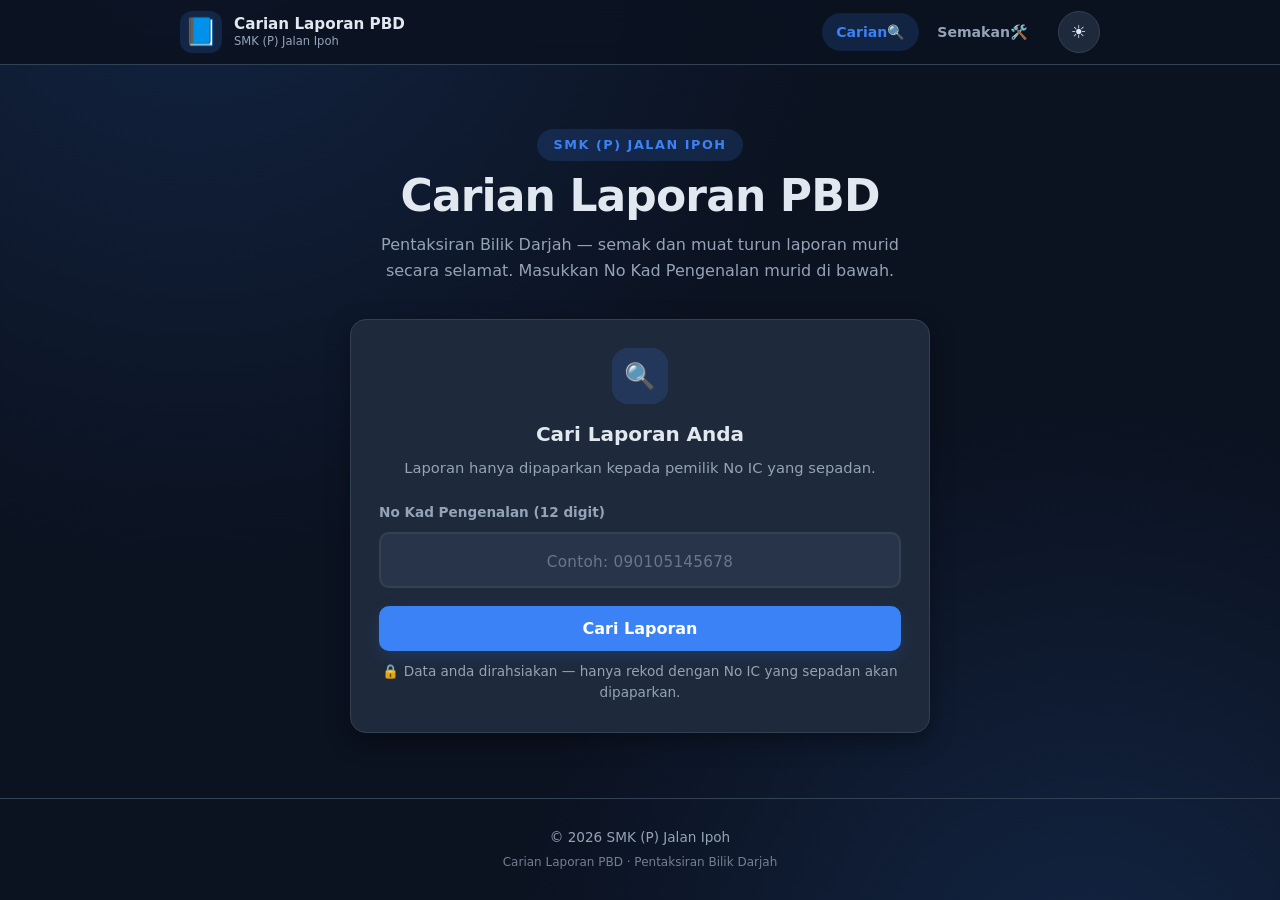
==== index.html @ d4ee6650 "iPBD-SMPJI - Sistem Carian Laporan PBD v1.0" ====
<!DOCTYPE html>
<html lang="ms" class="dark">
<head>
  <meta charset="UTF-8">
  <meta name="viewport" content="width=device-width, initial-scale=1.0">
  <meta name="description" content="Carian Laporan PBD — semak dan muat turun laporan Pentaksiran Bilik Darjah murid secara selamat menggunakan No Kad Pengenalan.">
  <title>Carian Laporan PBD</title>
  <!-- Skrip anti-kelip tema (mesti sebelum CSS) -->
  <script>
    (function () {
      try {
        var t = localStorage.getItem('pbd_tema');
        if (t === 'light') {
          document.documentElement.classList.remove('dark');
        } else {
          document.documentElement.classList.add('dark');
        }
      } catch (e) {}
    })();
  </script>
  <link rel="stylesheet" href="css/style.css">
</head>
<body>

  <!-- Header sepunya (diisi oleh js/common.js) -->
  <div id="header-placeholder"></div>

  <main>
    <!-- Bahagian hero -->
    <section class="hero">
      <div class="container hero-inner">
        <span class="hero-sekolah" id="hero-sekolah">SMK (P) Jalan Ipoh</span>
        <h1 class="hero-title">Carian Laporan PBD</h1>
        <p class="hero-sub">Pentaksiran Bilik Darjah — semak dan muat turun laporan murid secara selamat. Masukkan No Kad Pengenalan murid di bawah.</p>
      </div>
    </section>

    <div class="container container-narrow">
      <!-- Kad carian -->
      <section class="card">
        <div class="card-icon">🔍</div>
        <h2>Cari Laporan Anda</h2>
        <p class="card-sub">Laporan hanya dipaparkan kepada pemilik No IC yang sepadan.</p>

        <form id="form-carian" novalidate>
          <label class="field-label" for="ic-murid">No Kad Pengenalan (12 digit)</label>
          <input type="text" id="ic-murid" class="ic-input" inputmode="numeric" autocomplete="off"
                 maxlength="12" placeholder="Contoh: 090105145678" aria-describedby="nota-ic">
          <button type="submit" class="btn btn-primary btn-block" id="btn-cari">Cari Laporan</button>
        </form>
        <p class="teks-kecil teks-muted teks-pusat" id="nota-ic" style="margin:10px 0 0;">🔒 Data anda dirahsiakan — hanya rekod dengan No IC yang sepadan akan dipaparkan.</p>

        <!-- Keadaan muat -->
        <div class="loading hidden" id="loading" role="status" aria-live="polite">
          <span class="spinner"></span>
          <p>Mencari laporan anda…</p>
        </div>

        <!-- Keadaan ralat -->
        <div class="notice notice-error hidden" id="error-format" role="alert">
          ⚠️ Sila masukkan No IC yang lengkap (12 digit).
        </div>
        <div class="notice notice-error hidden" id="error-tiada" role="alert">
          🔍 Tiada rekod ditemui untuk No IC ini. Sila semak semula.
          <small>Jika anda yakin maklumat adalah betul, sila hubungi guru kelas anda.</small>
        </div>
        <div class="notice notice-error hidden" id="error-api" role="alert">
          ⚠️ Ralat sambungan. Cuba lagi.
        </div>
      </section>

      <!-- Kad hasil carian (disembunyikan sehingga ditemui) -->
      <section class="result-card hidden" id="hasil-card" aria-live="polite">
        <div class="result-avatar">👤</div>
        <span class="result-badge">Laporan PBD Ditemui</span>
        <h2 id="hasil-nama">—</h2>
        <p class="result-kelas" id="hasil-kelas">—</p>
        <div id="hasil-tindakan"></div>
        <p class="result-nota">🔒 Laporan ini adalah untuk kegunaan murid/ibu bapa sahaja</p>
      </section>
    </div>
  </main>

  <!-- Footer sepunya (diisi oleh js/common.js) -->
  <div id="footer-placeholder"></div>

  <script src="js/data.js"></script>
  <script src="js/common.js"></script>
  <script>
    (function () {
      var icInput = null;
      var formCarian = null;
      var syncGagal = false;

      function sembunyi(id) {
        var el = document.getElementById(id);
        if (el) { el.classList.add('hidden'); }
      }

      function tunjuk(id) {
        var el = document.getElementById(id);
        if (el) { el.classList.remove('hidden'); }
      }

      function sembunyiSemuaMesej() {
        ['loading', 'error-format', 'error-tiada', 'error-api'].forEach(sembunyi);
        sembunyi('hasil-card');
      }

      function paparHasil(murid) {
        document.getElementById('hasil-nama').textContent = murid.nama;
        document.getElementById('hasil-kelas').textContent =
          'Tingkatan ' + (murid.tingkatan || '-') + ' • Kelas ' + (murid.kelas || '-');

        var tindakan = document.getElementById('hasil-tindakan');
        var link = String(murid.linkLaporan || '').trim();
        if (link !== '') {
          tindakan.innerHTML =
            '<a class="btn btn-primary btn-block" href="' + esc(link) +
            '" target="_blank" rel="noopener noreferrer">📥 Buka Laporan PBD</a>';
        } else {
          tindakan.innerHTML =
            '<div class="notice notice-warning">📄 Laporan belum disediakan. Sila hubungi guru kelas anda.</div>';
        }
        tunjuk('hasil-card');
      }

      function cariLaporan(e) {
        if (e) { e.preventDefault(); }
        var ic = icInput.value.trim();
        sembunyiSemuaMesej();

        if (ic.length !== 12) {
          tunjuk('error-format');
          icInput.focus();
          return;
        }

        tunjuk('loading');

        /* Sedikit kelewatan untuk kesan "mencari" dan membolehkan spinner kelihatan */
        setTimeout(function () {
          var murid = cariMurid(ic);
          sembunyi('loading');
          if (murid) {
            paparHasil(murid);
          } else if (syncGagal) {
            tunjuk('error-api');
          } else {
            tunjuk('error-tiada');
          }
        }, 650);
      }

      document.addEventListener('DOMContentLoaded', function () {
        icInput = document.getElementById('ic-murid');
        formCarian = document.getElementById('form-carian');

        /* Hanya terima digit; hadkan kepada 12 aksara */
        icInput.addEventListener('input', function () {
          this.value = this.value.replace(/\D/g, '').slice(0, 12);
        });

        formCarian.addEventListener('submit', cariLaporan);

        document.getElementById('hero-sekolah').textContent = getTetapan().namaSekolah;

        /* Muat data terkini daripada API jika API_URL telah diisi */
        if (API_URL) {
          syncDataFromApi().then(function (ok) {
            syncGagal = !ok;
            document.getElementById('hero-sekolah').textContent = getTetapan().namaSekolah;
          });
        }
      });
    })();
  </script>
</body>
</html>
---- css/style.css ----
/* ==========================================================================
   Carian Laporan PBD — style.css
   Sistem carian laporan PBD (Pentaksiran Bilik Darjah)
   Tema gelap (lalai) + tema cerah | Reka bentuk mudah-alih dahulu
   ========================================================================== */

/* ---------- 1. Pemboleh ubah tema ---------- */
:root {
  /* Tema cerah (digunakan apabila kelas .dark tiada pada <html>) */
  --bg: #f1f5f9;
  --bg-soft: #e2e8f0;
  --card: #ffffff;
  --card-2: #f8fafc;
  --text: #0f172a;
  --text-muted: #64748b;
  --border: #e2e8f0;
  --accent: #3b82f6;
  --accent-hover: #2563eb;
  --accent-soft: #dbeafe;
  --accent-text: #ffffff;
  --danger: #dc2626;
  --danger-soft: #fee2e2;
  --danger-text: #991b1b;
  --success: #16a34a;
  --success-soft: #dcfce7;
  --success-text: #166534;
  --warning: #d97706;
  --warning-soft: #fef3c7;
  --warning-text: #92400e;
  --shadow: 0 8px 24px rgba(15, 23, 42, 0.08);
  --shadow-lg: 0 16px 40px rgba(15, 23, 42, 0.12);
  --header-bg: rgba(255, 255, 255, 0.85);
  --radius: 16px;
  --radius-sm: 10px;
  --radius-xs: 8px;
  --font: 'Inter', ui-sans-serif, system-ui, -apple-system, 'Segoe UI', sans-serif;
}

html.dark {
  /* Tema gelap (lalai) */
  --bg: #0b1220;
  --bg-soft: #0f172a;
  --card: #1e293b;
  --card-2: #273449;
  --text: #e2e8f0;
  --text-muted: #94a3b8;
  --border: #334155;
  --accent: #3b82f6;
  --accent-hover: #60a5fa;
  --accent-soft: rgba(59, 130, 246, 0.16);
  --accent-text: #ffffff;
  --danger: #f87171;
  --danger-soft: rgba(239, 68, 68, 0.16);
  --danger-text: #fca5a5;
  --success: #4ade80;
  --success-soft: rgba(34, 197, 94, 0.16);
  --success-text: #86efac;
  --warning: #fbbf24;
  --warning-soft: rgba(245, 158, 11, 0.16);
  --warning-text: #fde68a;
  --shadow: 0 8px 24px rgba(0, 0, 0, 0.35);
  --shadow-lg: 0 16px 40px rgba(0, 0, 0, 0.45);
  --header-bg: rgba(11, 18, 32, 0.85);
}

/* ---------- 2. Tetapan asas ---------- */
*,
*::before,
*::after {
  box-sizing: border-box;
}

html {
  -webkit-text-size-adjust: 100%;
  scroll-behavior: smooth;
}

body {
  margin: 0;
  min-height: 100vh;
  display: flex;
  flex-direction: column;
  font-family: var(--font);
  font-size: 16px;
  line-height: 1.6;
  color: var(--text);
  background-color: var(--bg);
  background-image: radial-gradient(circle at 15% -10%, var(--accent-soft), transparent 45%),
    radial-gradient(circle at 85% 110%, var(--accent-soft), transparent 40%);
  background-attachment: fixed;
  transition: background-color 0.25s ease, color 0.25s ease;
}

img {
  max-width: 100%;
  height: auto;
}

a {
  color: var(--accent);
  text-decoration: none;
}

a:hover {
  color: var(--accent-hover);
  text-decoration: underline;
}

button {
  font-family: inherit;
  cursor: pointer;
}

input {
  font-family: inherit;
}

::selection {
  background: var(--accent);
  color: var(--accent-text);
}

:focus-visible {
  outline: 3px solid var(--accent);
  outline-offset: 2px;
  border-radius: 4px;
}

::-webkit-scrollbar {
  width: 10px;
  height: 10px;
}

::-webkit-scrollbar-track {
  background: var(--bg);
}

::-webkit-scrollbar-thumb {
  background: var(--border);
  border-radius: 999px;
}

::-webkit-scrollbar-thumb:hover {
  background: var(--text-muted);
}

/* ---------- 3. Susun atur ---------- */
.container {
  width: 100%;
  max-width: 960px;
  margin: 0 auto;
  padding: 0 20px;
}

.container-narrow {
  max-width: 620px;
}

main {
  flex: 1 0 auto;
}

/* ---------- 4. Header & navigasi ---------- */
.header {
  position: sticky;
  top: 0;
  z-index: 50;
  background: var(--header-bg);
  -webkit-backdrop-filter: blur(12px);
  backdrop-filter: blur(12px);
  border-bottom: 1px solid var(--border);
  transition: background-color 0.25s ease;
}

.header-inner {
  display: flex;
  align-items: center;
  gap: 16px;
  min-height: 64px;
}

.brand {
  display: flex;
  align-items: center;
  gap: 12px;
  color: var(--text);
  text-decoration: none;
  min-width: 0;
}

.brand:hover {
  color: var(--text);
  text-decoration: none;
}

.logo-emoji {
  font-size: 1.7rem;
  line-height: 1;
  display: flex;
  align-items: center;
  justify-content: center;
  width: 42px;
  height: 42px;
  border-radius: 12px;
  background: var(--accent-soft);
  flex-shrink: 0;
}

.logo-img {
  width: 42px;
  height: 42px;
  object-fit: contain;
  border-radius: 10px;
  flex-shrink: 0;
}

.brand-text {
  display: flex;
  flex-direction: column;
  line-height: 1.25;
  min-width: 0;
}

.brand-text strong {
  font-size: 0.95rem;
  font-weight: 700;
  white-space: nowrap;
  overflow: hidden;
  text-overflow: ellipsis;
}

.brand-text small {
  font-size: 0.72rem;
  color: var(--text-muted);
  white-space: nowrap;
  overflow: hidden;
  text-overflow: ellipsis;
}

.nav {
  display: flex;
  align-items: center;
  gap: 4px;
  margin-left: auto;
}

.nav-link {
  display: inline-flex;
  align-items: center;
  padding: 8px 14px;
  border-radius: 999px;
  font-size: 0.88rem;
  font-weight: 600;
  color: var(--text-muted);
  transition: background-color 0.2s ease, color 0.2s ease;
}

.nav-link:hover {
  color: var(--text);
  background: var(--accent-soft);
  text-decoration: none;
}

.nav-link.aktif {
  color: var(--accent);
  background: var(--accent-soft);
}

.btn-tema {
  display: inline-flex;
  align-items: center;
  justify-content: center;
  width: 42px;
  height: 42px;
  border: 1px solid var(--border);
  border-radius: 50%;
  background: var(--card);
  color: var(--text);
  font-size: 1.1rem;
  flex-shrink: 0;
  transition: border-color 0.2s ease, transform 0.2s ease, background-color 0.2s ease;
}

.btn-tema:hover {
  border-color: var(--accent);
  transform: rotate(15deg);
}

/* ---------- 5. Hero ---------- */
.hero {
  text-align: center;
  padding: 64px 0 36px;
}

.hero-inner {
  display: flex;
  flex-direction: column;
  align-items: center;
  gap: 10px;
}

.hero-sekolah {
  display: inline-flex;
  align-items: center;
  gap: 8px;
  font-size: 0.8rem;
  font-weight: 700;
  letter-spacing: 0.12em;
  text-transform: uppercase;
  color: var(--accent);
  background: var(--accent-soft);
  padding: 6px 16px;
  border-radius: 999px;
}

.hero-title {
  margin: 0;
  font-size: clamp(1.9rem, 5vw, 2.75rem);
  font-weight: 800;
  letter-spacing: -0.02em;
  line-height: 1.15;
}

.hero-sub {
  margin: 0;
  max-width: 520px;
  font-size: 1rem;
  color: var(--text-muted);
}

/* ---------- 6. Kad ---------- */
.card {
  background: var(--card);
  border: 1px solid var(--border);
  border-radius: var(--radius);
  box-shadow: var(--shadow);
  padding: 28px;
  transition: background-color 0.25s ease, border-color 0.25s ease;
}

.card-icon {
  display: flex;
  align-items: center;
  justify-content: center;
  width: 56px;
  height: 56px;
  margin: 0 auto 14px;
  font-size: 1.6rem;
  border-radius: 16px;
  background: var(--accent-soft);
}

.card h2 {
  margin: 0 0 6px;
  font-size: 1.25rem;
  font-weight: 700;
  text-align: center;
}

.card-sub {
  margin: 0 0 22px;
  text-align: center;
  color: var(--text-muted);
  font-size: 0.92rem;
}

/* ---------- 7. Borang & input ---------- */
.field-label {
  display: block;
  margin-bottom: 8px;
  font-size: 0.85rem;
  font-weight: 600;
  color: var(--text-muted);
}

.ic-input {
  display: block;
  width: 100%;
  padding: 14px 16px;
  font-size: 1.3rem;
  font-weight: 600;
  letter-spacing: 0.14em;
  text-align: center;
  color: var(--text);
  background: var(--card-2);
  border: 2px solid var(--border);
  border-radius: var(--radius-sm);
  transition: border-color 0.2s ease, box-shadow 0.2s ease, background-color 0.25s ease;
  -moz-appearance: textfield;
  appearance: textfield;
}

.ic-input::-webkit-outer-spin-button,
.ic-input::-webkit-inner-spin-button {
  -webkit-appearance: none;
  margin: 0;
}

.ic-input::placeholder {
  font-weight: 400;
  font-size: 0.95rem;
  letter-spacing: 0.02em;
  color: var(--text-muted);
  opacity: 0.6;
}

.ic-input:focus {
  outline: none;
  border-color: var(--accent);
  box-shadow: 0 0 0 4px var(--accent-soft);
}

.input-biasa {
  display: block;
  width: 100%;
  padding: 12px 14px;
  font-size: 1rem;
  color: var(--text);
  background: var(--card-2);
  border: 2px solid var(--border);
  border-radius: var(--radius-sm);
  transition: border-color 0.2s ease, box-shadow 0.2s ease, background-color 0.25s ease;
}

.input-biasa:focus {
  outline: none;
  border-color: var(--accent);
  box-shadow: 0 0 0 4px var(--accent-soft);
}

.input-biasa::placeholder {
  color: var(--text-muted);
  opacity: 0.7;
}

.form-bahagian {
  margin-top: 16px;
}

/* ---------- 8. Butang ---------- */
.btn {
  display: inline-flex;
  align-items: center;
  justify-content: center;
  gap: 8px;
  padding: 13px 22px;
  font-size: 1rem;
  font-weight: 700;
  line-height: 1.2;
  border: none;
  border-radius: var(--radius-sm);
  transition: background-color 0.2s ease, transform 0.15s ease, box-shadow 0.2s ease, border-color 0.2s ease;
  text-decoration: none;
}

.btn:hover {
  text-decoration: none;
}

.btn:active {
  transform: translateY(1px);
}

.btn-primary {
  background: var(--accent);
  color: var(--accent-text);
  box-shadow: 0 6px 16px var(--accent-soft);
}

.btn-primary:hover {
  background: var(--accent-hover);
  color: var(--accent-text);
}

.btn-primary:disabled {
  opacity: 0.6;
  cursor: not-allowed;
}

.btn-block {
  display: flex;
  width: 100%;
  margin-top: 18px;
}

.btn-ghost {
  background: transparent;
  color: var(--text-muted);
  border: 1px solid var(--border);
  font-weight: 600;
  padding: 10px 16px;
  font-size: 0.9rem;
}

.btn-ghost:hover {
  color: var(--text);
  border-color: var(--accent);
  background: var(--accent-soft);
}

.btn-ghost:disabled {
  opacity: 0.6;
  cursor: not-allowed;
}

.btn-keluar {
  border-color: var(--danger-soft);
  color: var(--danger-text);
  background: var(--danger-soft);
}

.btn-keluar:hover {
  background: var(--danger-soft);
  border-color: var(--danger);
  color: var(--danger-text);
}

.btn-sm {
  padding: 9px 14px;
  font-size: 0.85rem;
}

/* ---------- 9. Nota & kotak mesej ---------- */
.notice {
  margin-top: 16px;
  padding: 13px 16px;
  border-radius: var(--radius-sm);
  font-size: 0.92rem;
  line-height: 1.5;
  border: 1px solid transparent;
}

.notice small {
  display: block;
  margin-top: 4px;
  opacity: 0.85;
}

.notice-error {
  background: var(--danger-soft);
  border-color: var(--danger-soft);
  color: var(--danger-text);
}

.notice-warning {
  background: var(--warning-soft);
  border-color: var(--warning-soft);
  color: var(--warning-text);
}

.notice-info {
  background: var(--accent-soft);
  border-color: var(--accent-soft);
  color: var(--accent);
}

.notice-success {
  background: var(--success-soft);
  border-color: var(--success-soft);
  color: var(--success-text);
}

/* ---------- 10. Penunjuk muat (spinner) ---------- */
.loading {
  display: flex;
  flex-direction: column;
  align-items: center;
  gap: 12px;
  padding: 26px 0 10px;
  color: var(--text-muted);
  font-size: 0.92rem;
}

.spinner {
  width: 36px;
  height: 36px;
  border: 3px solid var(--accent-soft);
  border-top-color: var(--accent);
  border-radius: 50%;
  animation: pusing 0.8s linear infinite;
}

@keyframes pusing {
  to {
    transform: rotate(360deg);
  }
}

/* ---------- 11. Kad hasil carian ---------- */
.result-card {
  margin-top: 24px;
  padding: 30px 28px;
  text-align: center;
  background: var(--card);
  border: 1px solid var(--success-soft);
  border-radius: var(--radius);
  box-shadow: var(--shadow-lg);
  animation: naik 0.35s ease;
}

.result-card:not([hidden]) {
  animation: naik 0.35s ease;
}

.result-avatar {
  display: flex;
  align-items: center;
  justify-content: center;
  width: 72px;
  height: 72px;
  margin: 0 auto 14px;
  font-size: 2rem;
  border-radius: 50%;
  background: var(--success-soft);
}

.result-card h2 {
  margin: 0 0 4px;
  font-size: 1.35rem;
  font-weight: 800;
  letter-spacing: -0.01em;
}

.result-kelas {
  margin: 0 0 4px;
  color: var(--text-muted);
  font-size: 0.98rem;
}

.result-badge {
  display: inline-block;
  margin: 8px 0 2px;
  padding: 4px 14px;
  font-size: 0.78rem;
  font-weight: 700;
  letter-spacing: 0.06em;
  text-transform: uppercase;
  color: var(--success-text);
  background: var(--success-soft);
  border-radius: 999px;
}

.result-nota {
  margin: 18px 0 0;
  font-size: 0.82rem;
  color: var(--text-muted);
}

@keyframes naik {
  from {
    opacity: 0;
    transform: translateY(10px);
  }
  to {
    opacity: 1;
    transform: none;
  }
}

/* ---------- 12. Panel pentadbir ---------- */
.panel-head {
  display: flex;
  align-items: flex-end;
  justify-content: space-between;
  flex-wrap: wrap;
  gap: 16px;
  margin-bottom: 20px;
}

.panel-head h1 {
  margin: 0;
  font-size: 1.5rem;
  font-weight: 800;
  letter-spacing: -0.01em;
}

.panel-count {
  margin: 4px 0 0;
  color: var(--text-muted);
  font-size: 0.92rem;
}

.panel-actions {
  display: flex;
  align-items: center;
  flex-wrap: wrap;
  gap: 10px;
}

.panel-actions .input-biasa {
  width: 240px;
}

.nota-sync {
  margin-top: 10px;
  font-size: 0.85rem;
}

/* ---------- 13. Jadual ---------- */
.table-wrap {
  overflow-x: auto;
  border: 1px solid var(--border);
  border-radius: var(--radius-sm);
  background: var(--card);
  box-shadow: var(--shadow);
}

.table {
  width: 100%;
  min-width: 640px;
  border-collapse: collapse;
  font-size: 0.92rem;
}

.table th,
.table td {
  padding: 12px 14px;
  text-align: left;
  border-bottom: 1px solid var(--border);
  white-space: nowrap;
}

.table thead th {
  position: sticky;
  top: 64px;
  z-index: 5;
  background: var(--card-2);
  color: var(--text-muted);
  font-size: 0.76rem;
  font-weight: 700;
  letter-spacing: 0.08em;
  text-transform: uppercase;
}

.table tbody tr:last-child td {
  border-bottom: none;
}

.table tbody tr:nth-child(even) {
  background: var(--card-2);
}

.table tbody tr:hover {
  background: var(--accent-soft);
}

.table td.mono,
.mono {
  font-family: ui-monospace, SFMono-Regular, Menlo, Consolas, 'Liberation Mono', monospace;
  font-size: 0.88rem;
  letter-spacing: 0.03em;
}

.table-empty {
  margin: 18px 0 0;
  text-align: center;
  color: var(--text-muted);
  font-size: 0.95rem;
}

/* ---------- 14. Lencana (badge) ---------- */
.badge {
  display: inline-block;
  padding: 4px 12px;
  font-size: 0.76rem;
  font-weight: 700;
  letter-spacing: 0.04em;
  border-radius: 999px;
  border: 1px solid transparent;
}

.badge-ada {
  color: var(--success-text);
  background: var(--success-soft);
  border-color: var(--success-soft);
}

.badge-tiada {
  color: var(--text-muted);
  background: var(--bg-soft);
  border-color: var(--border);
}

/* ---------- 15. Kad log masuk ---------- */
.login-card {
  max-width: 440px;
  margin: 40px auto;
  text-align: center;
}

.login-card .input-biasa {
  text-align: center;
  font-size: 1.05rem;
  letter-spacing: 0.12em;
}

/* ---------- 16. Kaki (footer) ---------- */
.footer {
  margin-top: 56px;
  padding: 28px 0;
  text-align: center;
  color: var(--text-muted);
  font-size: 0.85rem;
  border-top: 1px solid var(--border);
}

.footer .container {
  display: flex;
  flex-direction: column;
  gap: 4px;
}

.footer-merk {
  font-size: 0.75rem;
  opacity: 0.75;
}

/* ---------- 17. Utiliti ---------- */
.hidden,
[hidden] {
  display: none !important;
}

.teks-muted {
  color: var(--text-muted);
}

.teks-kecil {
  font-size: 0.85rem;
}

.teks-pusat {
  text-align: center;
}

.helah-ruang {
  height: 24px;
}

/* ---------- 18. Responsif ---------- */
@media (max-width: 720px) {
  .hero {
    padding: 44px 0 26px;
  }

  .brand-text small {
    max-width: 130px;
  }

  .nav-link {
    padding: 8px 10px;
    font-size: 0.82rem;
  }

  .card {
    padding: 22px 18px;
  }

  .result-card {
    padding: 24px 18px;
  }

  .panel-head {
    flex-direction: column;
    align-items: stretch;
  }

  .panel-actions .input-biasa {
    width: 100%;
  }

  .panel-actions .btn {
    flex: 1;
  }

  .table thead th {
    top: 64px;
  }

  .btn-block {
    margin-top: 16px;
  }
}

@media (max-width: 480px) {
  .brand-text {
    display: none;
  }

  .nav-link {
    padding: 8px;
  }

  .nav-link .nav-label {
    display: none;
  }

  .hero-title {
    font-size: 1.7rem;
  }

  .ic-input {
    font-size: 1.1rem;
    padding: 13px 10px;
  }
}

@media (prefers-reduced-motion: reduce) {
  *,
  *::before,
  *::after {
    animation-duration: 0.01ms !important;
    animation-iteration-count: 1 !important;
    transition-duration: 0.01ms !important;
    scroll-behavior: auto !important;
  }
}
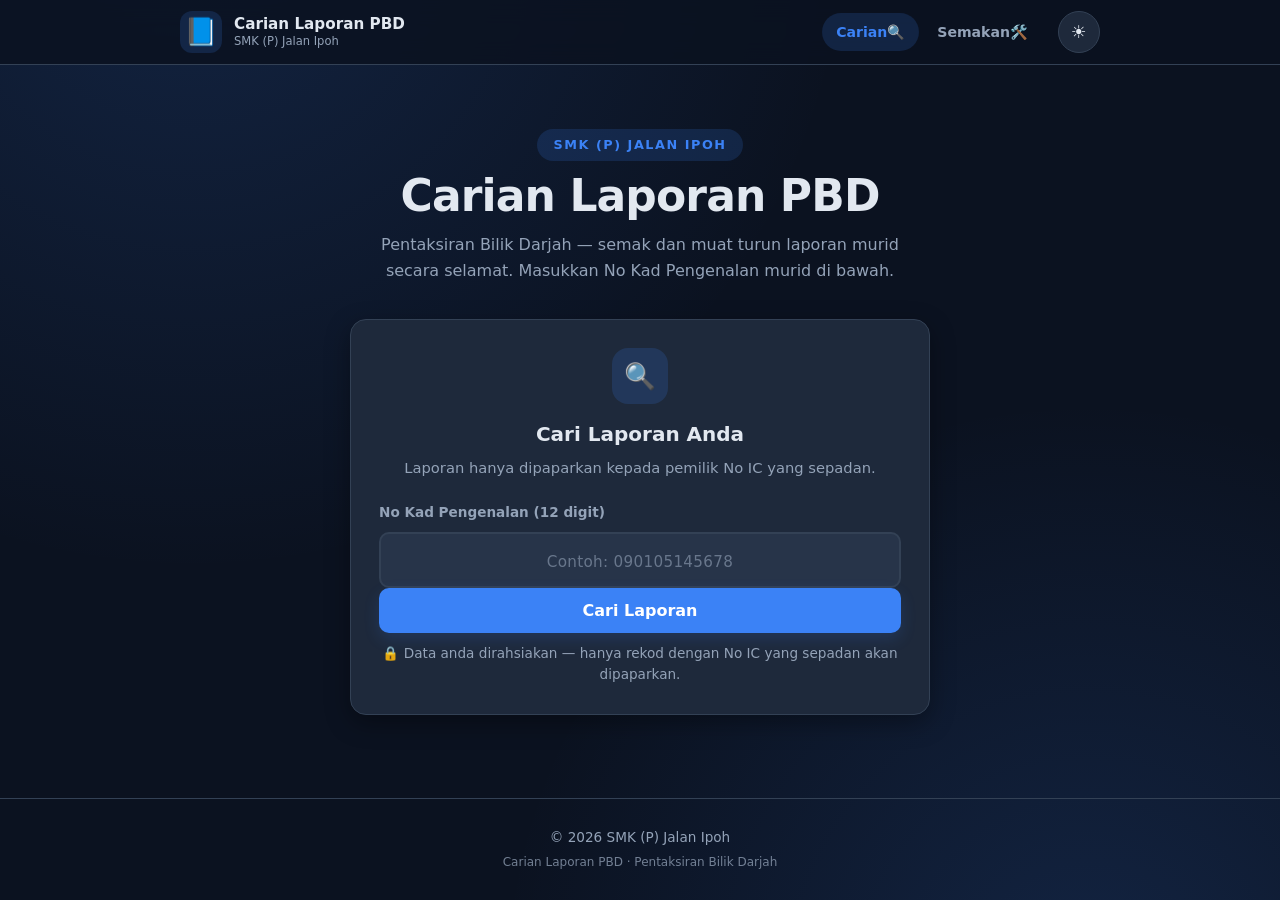
==== commit 9b29930c: "2 slip (keseluruhan + kemahiran) + recursive folder scan" ====
--- a/index.html
+++ b/index.html
@@ -113,15 +113,21 @@
           'Tingkatan ' + (murid.tingkatan || '-') + ' • Kelas ' + (murid.kelas || '-');
 
         var tindakan = document.getElementById('hasil-tindakan');
-        var link = String(murid.linkLaporan || '').trim();
-        if (link !== '') {
-          tindakan.innerHTML =
-            '<a class="btn btn-primary btn-block" href="' + esc(link) +
-            '" target="_blank" rel="noopener noreferrer">📥 Buka Laporan PBD</a>';
-        } else {
-          tindakan.innerHTML =
-            '<div class="notice notice-warning">📄 Laporan belum disediakan. Sila hubungi guru kelas anda.</div>';
+        var link1 = String(murid.linkKeseluruhan || murid.linkLaporan || '').trim();
+        var link2 = String(murid.linkKemahiran || '').trim();
+        var html = '';
+        if (link1 !== '') {
+          html += '<a class="btn btn-primary btn-block" href="' + esc(link1) +
+            '" target="_blank" rel="noopener noreferrer">📥 Slip PBD Keseluruhan</a>';
         }
+        if (link2 !== '') {
+          html += '<a class="btn btn-secondary btn-block" href="' + esc(link2) +
+            '" target="_blank" rel="noopener noreferrer">📊 Slip Kemahiran</a>';
+        }
+        if (html === '') {
+          html = '<div class="notice notice-warning">📄 Laporan belum disediakan. Sila hubungi guru kelas anda.</div>';
+        }
+        tindakan.innerHTML = html;
         tunjuk('hasil-card');
       }
 
--- a/css/style.css
+++ b/css/style.css
@@ -477,10 +477,21 @@
   cursor: not-allowed;
 }
 
+.btn-secondary {
+  background: transparent;
+  color: var(--accent);
+  border: 2px solid var(--accent);
+}
+
+.btn-secondary:hover {
+  background: var(--accent-soft);
+  color: var(--accent);
+}
+
 .btn-block {
   display: flex;
   width: 100%;
-  margin-top: 18px;
+  margin-bottom: 10px;
 }
 
 .btn-ghost {
